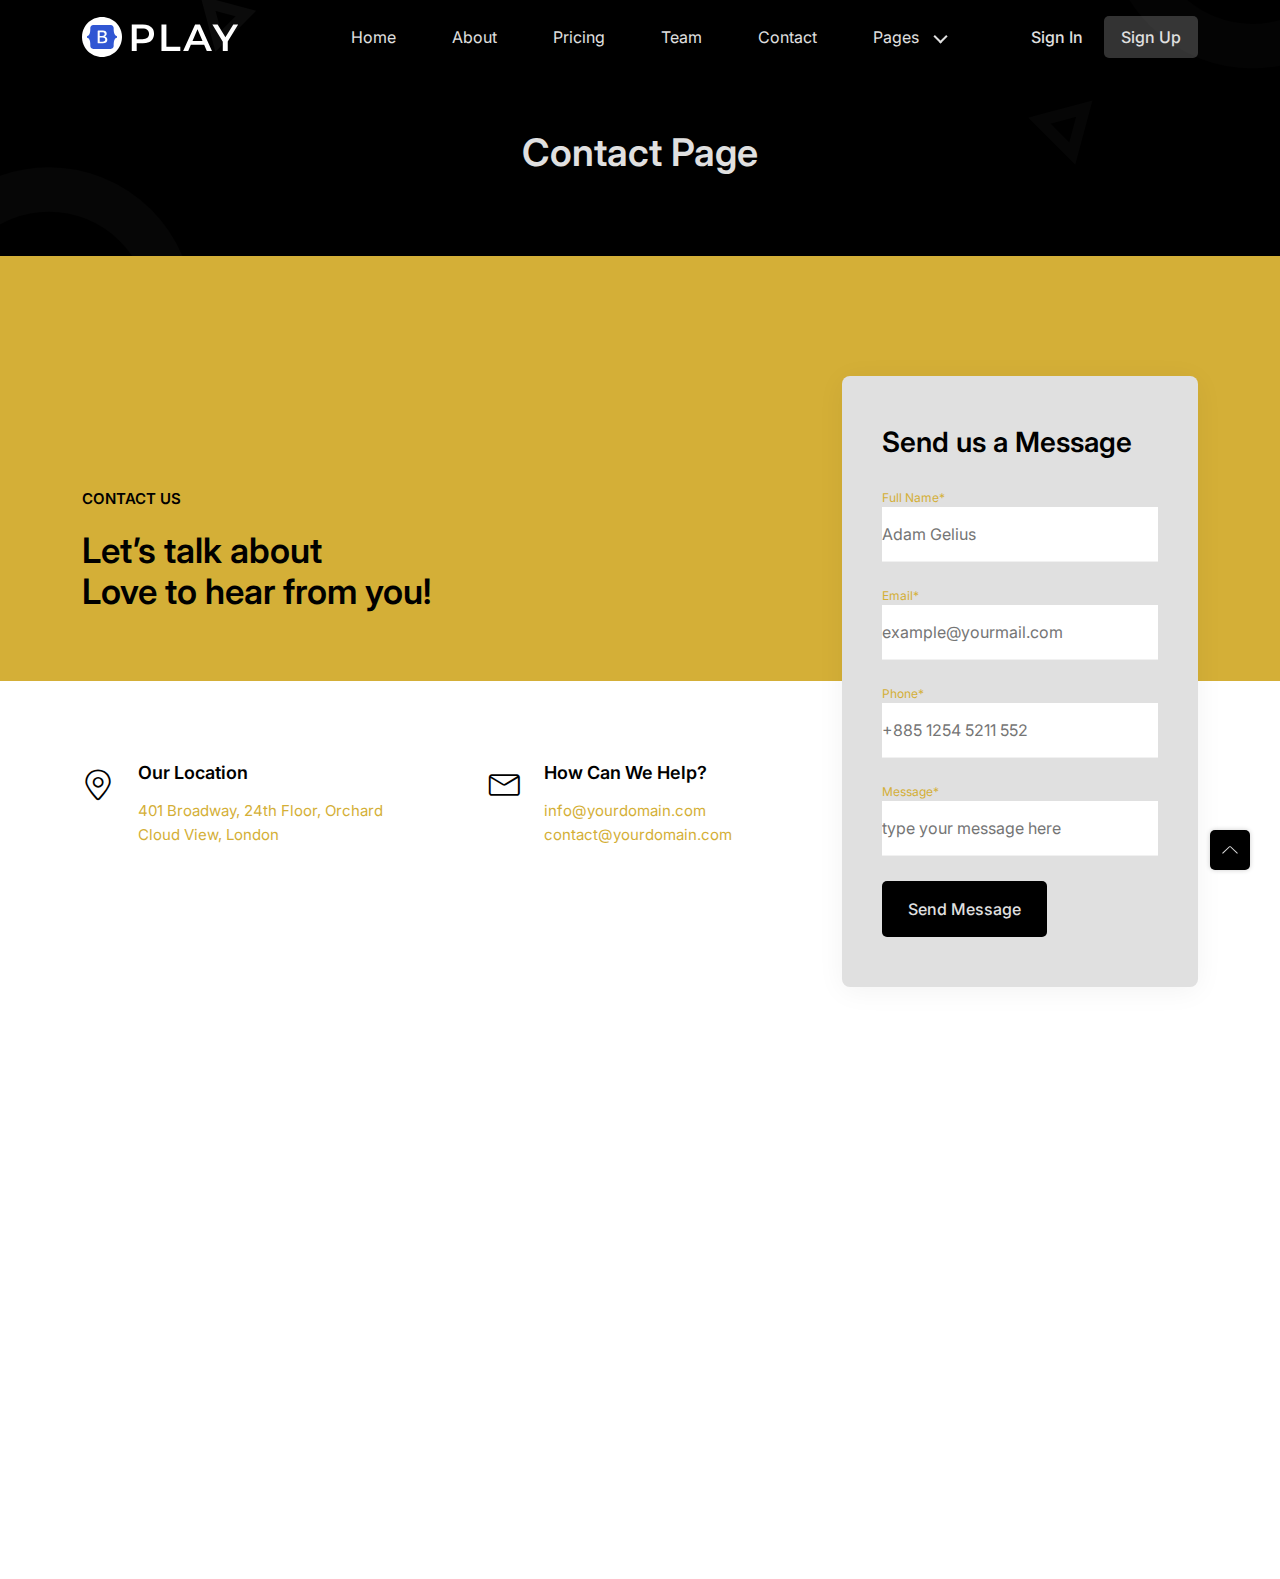
==== contact.html @ b68e62ec "Add files via upload" ====
<!-- =========

	Template Name: Play
	Author: UIdeck
	Author URI: https://uideck.com/
	Support: https://uideck.com/support/
	Version: 1.1

========== -->

<!DOCTYPE html>
<html lang="en">
  <head>
    <meta charset="UTF-8" />
    <meta http-equiv="X-UA-Compatible" content="IE=edge" />
    <meta name="viewport" content="width=device-width, initial-scale=1.0" />
    <title>Play | Open source Project by UIdeck</title>

    <!--====== Favicon Icon ======-->
    <link
      rel="shortcut icon"
      href="assets/images/favicon.svg"
      type="image/svg"
    />

    <!-- ===== All CSS files ===== -->
    <link rel="stylesheet" href="assets/css/bootstrap.min.css" />
    <link rel="stylesheet" href="assets/css/animate.css" />
    <link rel="stylesheet" href="assets/css/lineicons.css" />
    <link rel="stylesheet" href="assets/css/ud-styles.css" />
  </head>
  <body>
    <!-- ====== Header Start ====== -->
    <header class="ud-header">
      <div class="container">
        <div class="row">
          <div class="col-lg-12">
            <nav class="navbar navbar-expand-lg">
              <a class="navbar-brand" href="index.html">
                <img src="assets/images/logo/logo.svg" alt="Logo" />
              </a>
              <button class="navbar-toggler">
                <span class="toggler-icon"> </span>
                <span class="toggler-icon"> </span>
                <span class="toggler-icon"> </span>
              </button>

              <div class="navbar-collapse">
                <ul id="nav" class="navbar-nav mx-auto">
                  <li class="nav-item">
                    <a class="ud-menu-scroll" href="#home">Home</a>
                  </li>

                  <li class="nav-item">
                    <a class="ud-menu-scroll" href="#about">About</a>
                  </li>
                  <li class="nav-item">
                    <a class="ud-menu-scroll" href="#pricing">Pricing</a>
                  </li>
                  <li class="nav-item">
                    <a class="ud-menu-scroll" href="#team">Team</a>
                  </li>
                  <li class="nav-item">
                    <a class="ud-menu-scroll" href="#contact">Contact</a>
                  </li>
                  <li class="nav-item nav-item-has-children">
                    <a href="javascript:void(0)"> Pages </a>
                    <ul class="ud-submenu">
                      <li class="ud-submenu-item">
                        <a href="about.html" class="ud-submenu-link">
                          About Page
                        </a>
                      </li>
                      <li class="ud-submenu-item">
                        <a href="pricing.html" class="ud-submenu-link">
                          Pricing Page
                        </a>
                      </li>
                      <li class="ud-submenu-item">
                        <a href="contact.html" class="ud-submenu-link">
                          Contact Page
                        </a>
                      </li>
                      <li class="ud-submenu-item">
                        <a href="blog.html" class="ud-submenu-link">
                          Blog Grid Page
                        </a>
                      </li>
                      <li class="ud-submenu-item">
                        <a href="blog-details.html" class="ud-submenu-link">
                          Blog Details Page
                        </a>
                      </li>
                      <li class="ud-submenu-item">
                        <a href="login.html" class="ud-submenu-link">
                          Sign In Page
                        </a>
                      </li>
                      <li class="ud-submenu-item">
                        <a href="404.html" class="ud-submenu-link">404 Page</a>
                      </li>
                    </ul>
                  </li>
                </ul>
              </div>

              <div class="navbar-btn d-none d-sm-inline-block">
                <a href="login.html" class="ud-main-btn ud-login-btn">
                  Sign In
                </a>
                <a class="ud-main-btn ud-white-btn" href="javascript:void(0)">
                  Sign Up
                </a>
              </div>
            </nav>
          </div>
        </div>
      </div>
    </header>
    <!-- ====== Header End ====== -->

    <!-- ====== Banner Start ====== -->
    <section class="ud-page-banner">
      <div class="container">
        <div class="row">
          <div class="col-lg-12">
            <div class="ud-banner-content">
              <h1>Contact Page</h1>
            </div>
          </div>
        </div>
      </div>
    </section>
    <!-- ====== Banner End ====== -->

    <!-- ====== Contact Start ====== -->
    <section id="contact" class="ud-contact">
      <div class="container">
        <div class="row align-items-center">
          <div class="col-xl-8 col-lg-7">
            <div class="ud-contact-content-wrapper">
              <div class="ud-contact-title">
                <span>CONTACT US</span>
                <h2>
                  Let’s talk about <br />
                  Love to hear from you!
                </h2>
              </div>
              <div class="ud-contact-info-wrapper">
                <div class="ud-single-info">
                  <div class="ud-info-icon">
                    <i class="lni lni-map-marker"></i>
                  </div>
                  <div class="ud-info-meta">
                    <h5>Our Location</h5>
                    <p>401 Broadway, 24th Floor, Orchard Cloud View, London</p>
                  </div>
                </div>
                <div class="ud-single-info">
                  <div class="ud-info-icon">
                    <i class="lni lni-envelope"></i>
                  </div>
                  <div class="ud-info-meta">
                    <h5>How Can We Help?</h5>
                    <p>info@yourdomain.com</p>
                    <p>contact@yourdomain.com</p>
                  </div>
                </div>
              </div>
            </div>
          </div>
          <div class="col-xl-4 col-lg-5">
            <div
              class="ud-contact-form-wrapper wow fadeInUp"
              data-wow-delay=".2s"
            >
              <h3 class="ud-contact-form-title">Send us a Message</h3>
              <form class="ud-contact-form">
                <div class="ud-form-group">
                  <label for="fullName">Full Name*</label>
                  <input
                    type="text"
                    name="fullName"
                    placeholder="Adam Gelius"
                  />
                </div>
                <div class="ud-form-group">
                  <label for="email">Email*</label>
                  <input
                    type="email"
                    name="email"
                    placeholder="example@yourmail.com"
                  />
                </div>
                <div class="ud-form-group">
                  <label for="phone">Phone*</label>
                  <input
                    type="text"
                    name="phone"
                    placeholder="+885 1254 5211 552"
                  />
                </div>
                <div class="ud-form-group">
                  <label for="message">Message*</label>
                  <textarea
                    name="message"
                    rows="1"
                    placeholder="type your message here"
                  ></textarea>
                </div>
                <div class="ud-form-group mb-0">
                  <button type="submit" class="ud-main-btn">
                    Send Message
                  </button>
                </div>
              </form>
            </div>
          </div>
        </div>
      </div>
    </section>
    <!-- ====== Contact End ====== -->

    <!-- ====== Footer Start ====== -->
    <footer class="ud-footer wow fadeInUp" data-wow-delay=".15s">
      <div class="shape shape-1">
        <img src="assets/images/footer/shape-1.svg" alt="shape" />
      </div>
      <div class="shape shape-2">
        <img src="assets/images/footer/shape-2.svg" alt="shape" />
      </div>
      <div class="shape shape-3">
        <img src="assets/images/footer/shape-3.svg" alt="shape" />
      </div>
      <div class="ud-footer-widgets">
        <div class="container">
          <div class="row">
            <div class="col-xl-3 col-lg-4 col-md-6">
              <div class="ud-widget">
                <a href="index.html" class="ud-footer-logo">
                  <img src="assets/images/logo/logo.svg" alt="logo" />
                </a>
                <p class="ud-widget-desc">
                  We create digital experiences for brands and companies by
                  using technology.
                </p>
                <ul class="ud-widget-socials">
                  <li>
                    <a href="https://twitter.com/MusharofChy">
                      <i class="lni lni-facebook-filled"></i>
                    </a>
                  </li>
                  <li>
                    <a href="https://twitter.com/MusharofChy">
                      <i class="lni lni-twitter-filled"></i>
                    </a>
                  </li>
                  <li>
                    <a href="https://twitter.com/MusharofChy">
                      <i class="lni lni-instagram-filled"></i>
                    </a>
                  </li>
                  <li>
                    <a href="https://twitter.com/MusharofChy">
                      <i class="lni lni-linkedin-original"></i>
                    </a>
                  </li>
                </ul>
              </div>
            </div>

            <div class="col-xl-2 col-lg-2 col-md-6 col-sm-6">
              <div class="ud-widget">
                <h5 class="ud-widget-title">About Us</h5>
                <ul class="ud-widget-links">
                  <li>
                    <a href="javascript:void(0)">Home</a>
                  </li>
                  <li>
                    <a href="javascript:void(0)">Features</a>
                  </li>
                  <li>
                    <a href="javascript:void(0)">About</a>
                  </li>
                  <li>
                    <a href="javascript:void(0)">Testimonial</a>
                  </li>
                </ul>
              </div>
            </div>
            <div class="col-xl-2 col-lg-3 col-md-6 col-sm-6">
              <div class="ud-widget">
                <h5 class="ud-widget-title">Features</h5>
                <ul class="ud-widget-links">
                  <li>
                    <a href="javascript:void(0)">How it works</a>
                  </li>
                  <li>
                    <a href="javascript:void(0)">Privacy policy</a>
                  </li>
                  <li>
                    <a href="javascript:void(0)">Terms of service</a>
                  </li>
                  <li>
                    <a href="javascript:void(0)">Refund policy</a>
                  </li>
                </ul>
              </div>
            </div>
            <div class="col-xl-2 col-lg-3 col-md-6 col-sm-6">
              <div class="ud-widget">
                <h5 class="ud-widget-title">Our Products</h5>
                <ul class="ud-widget-links">
                  <li>
                    <a
                      href="https://lineicons.com/"
                      rel="nofollow noopner"
                      target="_blank"
                      >Lineicons
                    </a>
                  </li>
                  <li>
                    <a
                      href="https://ecommercehtml.com/"
                      rel="nofollow noopner"
                      target="_blank"
                      >Ecommerce HTML</a
                    >
                  </li>
                  <li>
                    <a
                      href="https://ayroui.com/"
                      rel="nofollow noopner"
                      target="_blank"
                      >Ayro UI</a
                    >
                  </li>
                  <li>
                    <a
                      href="https://graygrids.com/"
                      rel="nofollow noopner"
                      target="_blank"
                      >Plain Admin</a
                    >
                  </li>
                </ul>
              </div>
            </div>
            <div class="col-xl-3 col-lg-6 col-md-8 col-sm-10">
              <div class="ud-widget">
                <h5 class="ud-widget-title">Partners</h5>
                <ul class="ud-widget-brands">
                  <li>
                    <a
                      href="https://ayroui.com/"
                      rel="nofollow noopner"
                      target="_blank"
                    >
                      <img
                        src="assets/images/footer/brands/ayroui.svg"
                        alt="ayroui"
                      />
                    </a>
                  </li>
                  <li>
                    <a
                      href="https://ecommercehtml.com/"
                      rel="nofollow noopner"
                      target="_blank"
                    >
                      <img
                        src="assets/images/footer/brands/ecommerce-html.svg"
                        alt="ecommerce-html"
                      />
                    </a>
                  </li>
                  <li>
                    <a
                      href="https://graygrids.com/"
                      rel="nofollow noopner"
                      target="_blank"
                    >
                      <img
                        src="assets/images/footer/brands/graygrids.svg"
                        alt="graygrids"
                      />
                    </a>
                  </li>
                  <li>
                    <a
                      href="https://lineicons.com/"
                      rel="nofollow noopner"
                      target="_blank"
                    >
                      <img
                        src="assets/images/footer/brands/lineicons.svg"
                        alt="lineicons"
                      />
                    </a>
                  </li>
                  <li>
                    <a
                      href="https://uideck.com/"
                      rel="nofollow noopner"
                      target="_blank"
                    >
                      <img
                        src="assets/images/footer/brands/uideck.svg"
                        alt="uideck"
                      />
                    </a>
                  </li>
                  <li>
                    <a
                      href="https://tailwindtemplates.co/"
                      rel="nofollow noopner"
                      target="_blank"
                    >
                      <img
                        src="assets/images/footer/brands/tailwindtemplates.svg"
                        alt="tailwindtemplates"
                      />
                    </a>
                  </li>
                </ul>
              </div>
            </div>
          </div>
        </div>
      </div>
      <div class="ud-footer-bottom">
        <div class="container">
          <div class="row">
            <div class="col-md-8">
              <ul class="ud-footer-bottom-left">
                <li>
                  <a href="javascript:void(0)">Privacy policy</a>
                </li>
                <li>
                  <a href="javascript:void(0)">Support policy</a>
                </li>
                <li>
                  <a href="javascript:void(0)">Terms of service</a>
                </li>
              </ul>
            </div>
            <div class="col-md-4">
              <p class="ud-footer-bottom-right">
                Designed and Developed by
                <a href="https://uideck.com" rel="nofollow">UIdeck</a>
              </p>
            </div>
          </div>
        </div>
      </div>
    </footer>
    <!-- ====== Footer End ====== -->

    <!-- ====== Back To Top Start ====== -->
    <a href="javascript:void(0)" class="back-to-top">
      <i class="lni lni-chevron-up"> </i>
    </a>
    <!-- ====== Back To Top End ====== -->

    <!-- ====== All Javascript Files ====== -->
    <script src="assets/js/bootstrap.bundle.min.js"></script>
    <script src="assets/js/wow.min.js"></script>
    <script src="assets/js/main.js"></script>
  </body>
</html>
---- assets/css/ud-styles.css ----
/* =======

	Template Name: Play Bootstrap
	Author: UIdeck
	Author URI: https://uideck.com/
	Support: https://github.com/uideck/
	Version: 1.0

======== */
/*===========================
  COMMON css 
===========================*/
@import url("https://fonts.googleapis.com/css2?family=Inter:wght@200;300;400;500;600;700;800;900&display=swap");
:root {
  --font: "Inter", sans-serif;
  --body-color:#d4af37;
  --heading-color: #000000;
  --primary-color:  #000000;
  --white: #e0e0e0;
}

body {
  font-family: var(--font);
  font-weight: normal;
  font-style: normal;
  color: var(--body-color);
  overflow-x: hidden;
}

* {
  margin: 0;
  padding: 0;
  -webkit-box-sizing: border-box;
  box-sizing: border-box;
}

img {
  max-width: 100%;
}

a,
button,
input,
textarea {
  -webkit-transition: all 0.3s ease-out 0s;
  transition: all 0.3s ease-out 0s;
}

a,
a:focus,
input:focus,
textarea:focus,
button:focus,
.navbar-toggler:focus {
  text-decoration: none;
  outline: none;
  -webkit-box-shadow: none;
          box-shadow: none;
}

a:focus,
a:hover {
  text-decoration: none;
}

i,
span,
a {
  display: inline-block;
}

audio,
canvas,
iframe,
img,
svg,
video {
  vertical-align: middle;
}

h1,
h2,
h3,
h4,
h5,
h6 {
  font-weight: 700;
  color: var(--heading-color);
  margin: 0px;
}

h1 {
  font-size: 48px;
}

h2 {
  font-size: 36px;
}

h3 {
  font-size: 28px;
}

h4 {
  font-size: 22px;
}

h5 {
  font-size: 18px;
}

h6 {
  font-size: 16px;
}

ul,
ol {
  margin: 0px;
  padding: 0px;
  list-style-type: none;
}

p {
  font-size: 16px;
  font-weight: 400;
  line-height: 26px;
  color: var(--body-color);
  margin: 0px;
}

.bg_cover {
  background-position: center center;
  background-size: cover;
  background-repeat: no-repeat;
  width: 100%;
  height: 100%;
}

/*===== All Button Style =====*/
.ud-main-btn {
  display: inline-block;
  text-align: center;
  white-space: nowrap;
  vertical-align: middle;
  font-weight: 500;
  font-size: 16px;
  border-radius: 5px;
  padding: 15px 25px;
  border: 1px solid transparent;
  color: var(--white);
  cursor: pointer;
  z-index: 5;
  -webkit-transition: all 0.4s ease-out 0s;
  transition: all 0.4s ease-out 0s;
  background: var(--primary-color);
}

.ud-main-btn:hover {
  color: var(--white);
  background: var(--heading-color);
}

@media (max-width: 767px) {
  .container {
    padding-left: 40px;
    padding-right: 40px;
  }
}

@media only screen and (min-width: 576px) and (max-width: 767px) {
  .container {
    padding-left: 20px;
    padding-right: 20px;
  }
}

.back-to-top {
  width: 40px;
  height: 40px;
  line-height: 40px;
  background: var(--primary-color);
  -webkit-box-shadow: 0px 0px 5px rgba(0, 0, 0, 0.2);
          box-shadow: 0px 0px 5px rgba(0, 0, 0, 0.2);
  text-align: center;
  -webkit-box-pack: center;
      -ms-flex-pack: center;
          justify-content: center;
  -webkit-box-align: center;
      -ms-flex-align: center;
          align-items: center;
  border-radius: 5px;
  position: fixed;
  right: 30px;
  bottom: 30px;
  z-index: 99;
  color: var(--white);
}

.back-to-top:hover {
  color: var(--white);
  background: var(--heading-color);
}

/* ===== Header CSS ===== */
.ud-header {
  position: absolute;
  top: 0;
  left: 0;
  width: 100%;
  z-index: 99;
  -webkit-transition: all 0.3s ease-out 0s;
  transition: all 0.3s ease-out 0s;
}

.sticky {
  position: fixed;
  z-index: 99;
  background-color: rgba(255, 255, 255, 0.8);
  -webkit-backdrop-filter: blur(5px);
          backdrop-filter: blur(5px);
  -webkit-box-shadow: inset 0 -1px 0 0 rgba(0, 0, 0, 0.1);
  box-shadow: inset 0 -1px 0 0 rgba(0, 0, 0, 0.1);
  -webkit-transition: all 0.3s ease-out 0s;
  transition: all 0.3s ease-out 0s;
}

.sticky .navbar {
  padding: 0;
}

.navbar {
  padding: 0px 0;
  border-radius: 5px;
  position: relative;
  -webkit-transition: all 0.3s ease-out 0s;
  transition: all 0.3s ease-out 0s;
}

.navbar-brand {
  padding: 0;
}

@media only screen and (min-width: 768px) and (max-width: 991px), (max-width: 767px) {
  .navbar-brand {
    padding: 5px 0px;
  }
}

.navbar-brand img {
  max-width: 160px;
}

.navbar-toggler {
  padding: 0;
}

.navbar-toggler .toggler-icon {
  width: 30px;
  height: 2px;
  background-color: var(--white);
  display: block;
  margin: 5px 0;
  position: relative;
  -webkit-transition: all 0.3s ease-out 0s;
  transition: all 0.3s ease-out 0s;
}

.navbar-toggler.active .toggler-icon:nth-of-type(1) {
  -webkit-transform: rotate(45deg);
  transform: rotate(45deg);
  top: 7px;
}

.navbar-toggler.active .toggler-icon:nth-of-type(2) {
  opacity: 0;
}

.navbar-toggler.active .toggler-icon:nth-of-type(3) {
  -webkit-transform: rotate(135deg);
  transform: rotate(135deg);
  top: -7px;
}

@media only screen and (min-width: 768px) and (max-width: 991px), (max-width: 767px) {
  .navbar-collapse {
    position: absolute;
    top: 100%;
    right: 0;
    max-width: 300px;
    width: 100%;
    background-color: var(--white);
    z-index: 9;
    -webkit-box-shadow: 0px 15px 20px 0px rgba(0, 0, 0, 0.1);
    box-shadow: 0px 15px 20px 0px rgba(0, 0, 0, 0.1);
    padding: 0px;
    display: none;
    border-radius: 5px;
  }
  .navbar-collapse.show {
    display: block;
  }
}

@media only screen and (min-width: 768px) and (max-width: 991px), (max-width: 767px) {
  .navbar-nav {
    padding: 20px 30px;
  }
}

.navbar-nav .nav-item {
  position: relative;
  padding: 0px 20px;
}

@media only screen and (min-width: 992px) and (max-width: 1199px) {
  .navbar-nav .nav-item {
    padding: 0px 12px;
  }
}

@media only screen and (min-width: 768px) and (max-width: 991px), (max-width: 767px) {
  .navbar-nav .nav-item {
    padding: 0px;
  }
}

.navbar-nav .nav-item > a {
  font-size: 16px;
  font-weight: 400;
  color: var(--white);
  -webkit-transition: all 0.3s ease-out 0s;
  transition: all 0.3s ease-out 0s;
  padding: 25px 8px;
  position: relative;
}

@media only screen and (min-width: 768px) and (max-width: 991px), (max-width: 767px) {
  .navbar-nav .nav-item > a {
    display: block;
    padding: 8px 0;
    color: var(--heading-color);
  }
}

.navbar-nav .nav-item > a:hover, .navbar-nav .nav-item > a.active {
  color: var(--white);
  opacity: 0.5;
}

@media only screen and (min-width: 768px) and (max-width: 991px), (max-width: 767px) {
  .navbar-nav .nav-item > a:hover, .navbar-nav .nav-item > a.active {
    color: var(--primary-color);
    opacity: 1;
  }
}

.navbar-nav .nav-item .ud-submenu {
  position: absolute;
  width: 250px;
  background: var(--white);
  top: 110%;
  padding: 20px 30px;
  -webkit-box-shadow: 0 15px 44px rgba(140, 140, 140, 0.18);
          box-shadow: 0 15px 44px rgba(140, 140, 140, 0.18);
  border-radius: 5px;
  opacity: 0;
  visibility: hidden;
  -webkit-transition: all 0.3s ease-out 0s;
  transition: all 0.3s ease-out 0s;
}

@media only screen and (min-width: 768px) and (max-width: 991px), (max-width: 767px) {
  .navbar-nav .nav-item .ud-submenu {
    position: static;
    -webkit-box-shadow: none;
            box-shadow: none;
    width: 100%;
    padding: 0px;
    opacity: 1;
    visibility: visible;
    display: none;
  }
}

.navbar-nav .nav-item .ud-submenu.show {
  display: block;
}

.navbar-nav .nav-item .ud-submenu .ud-submenu-link {
  padding: 7px 0;
  color: var(--heading-color);
  font-size: 14px;
}

.navbar-nav .nav-item .ud-submenu .ud-submenu-link:hover {
  color: var(--primary-color);
}

.navbar-nav .nav-item:hover > a {
  color: var(--white);
  opacity: 0.5;
}

@media only screen and (min-width: 768px) and (max-width: 991px), (max-width: 767px) {
  .navbar-nav .nav-item:hover > a {
    color: var(--primary-color);
    opacity: 1;
  }
}

.navbar-nav .nav-item:hover > .ud-submenu {
  opacity: 1;
  visibility: visible;
  top: 100%;
}

.navbar-nav .nav-item.nav-item-has-children > a {
  position: relative;
}

.navbar-nav .nav-item.nav-item-has-children > a::after {
  content: "";
  -webkit-box-sizing: border-box;
          box-sizing: border-box;
  position: absolute;
  width: 10px;
  height: 10px;
  border-bottom: 2px solid;
  border-right: 2px solid;
  -webkit-transform: rotate(45deg) translateY(-50%);
          transform: rotate(45deg) translateY(-50%);
  right: -15px;
  top: 50%;
  margin-top: -2px;
}

@media only screen and (min-width: 768px) and (max-width: 991px), (max-width: 767px) {
  .navbar-nav .nav-item.nav-item-has-children > a::after {
    right: 5px;
  }
}

@media only screen and (min-width: 768px) and (max-width: 991px), (max-width: 767px) {
  .navbar-btn {
    position: absolute;
    top: 50%;
    right: 50px;
    -webkit-transform: translateY(-50%);
    transform: translateY(-50%);
  }
}

.navbar-btn .ud-main-btn {
  padding: 8px 16px;
  background: transparent;
}

.navbar-btn .ud-login-btn:hover {
  opacity: 0.5;
}

.navbar-btn .ud-white-btn {
  background: rgba(255, 255, 255, 0.2);
}

.navbar-btn .ud-white-btn:hover {
  background: white;
  color: var(--heading-color);
}

.sticky .navbar-toggler .toggler-icon {
  background-color: var(--heading-color);
}

.sticky .navbar-nav .nav-item:hover > a {
  color: var(--primary-color);
  opacity: 1;
}

.sticky .navbar-nav .nav-item a {
  color: var(--heading-color);
}

.sticky .navbar-nav .nav-item a.active, .sticky .navbar-nav .nav-item a:hover {
  color: var(--primary-color);
  opacity: 1;
}

.sticky .navbar-btn .ud-main-btn.ud-login-btn {
  color: var(--heading-color);
}

.sticky .navbar-btn .ud-main-btn.ud-login-btn:hover {
  color: var(--primary-color);
  opacity: 1;
}

.sticky .navbar-btn .ud-white-btn {
  background: var(--primary-color);
  color: var(--white);
}

.sticky .navbar-btn .ud-white-btn:hover {
  background: var(--heading-color);
}

/* ===== Hero CSS ===== */
.ud-hero {
  background: var(--primary-color);
  padding-top: 180px;
}

@media only screen and (min-width: 768px) and (max-width: 991px) {
  .ud-hero {
    padding-top: 160px;
  }
}

@media (max-width: 767px) {
  .ud-hero {
    padding-top: 130px;
  }
}

.ud-hero-content {
  max-width: 780px;
  margin: auto;
  margin-bottom: 30px;
}

.ud-hero-content .ud-hero-title {
  color: var(--white);
  font-weight: 700;
  font-size: 45px;
  line-height: 60px;
  text-align: center;
  margin-bottom: 30px;
}

@media only screen and (min-width: 768px) and (max-width: 991px) {
  .ud-hero-content .ud-hero-title {
    font-size: 38px;
    line-height: 50px;
  }
}

@media (max-width: 767px) {
  .ud-hero-content .ud-hero-title {
    font-size: 26px;
    line-height: 38px;
  }
}

.ud-hero-content .ud-hero-desc {
  font-weight: normal;
  font-size: 20px;
  line-height: 35px;
  text-align: center;
  color: var(--white);
  opacity: 0.8;
  max-width: 600px;
  margin: auto;
  margin-bottom: 30px;
}

@media (max-width: 767px) {
  .ud-hero-content .ud-hero-desc {
    font-size: 16px;
    line-height: 30px;
  }
}

.ud-hero-buttons {
  display: -webkit-box;
  display: -ms-flexbox;
  display: flex;
  -webkit-box-align: center;
      -ms-flex-align: center;
          align-items: center;
  -webkit-box-pack: center;
      -ms-flex-pack: center;
          justify-content: center;
}

.ud-hero-buttons .ud-main-btn {
  margin: 8px;
}

@media (max-width: 767px) {
  .ud-hero-buttons .ud-main-btn {
    margin: 5px;
  }
}

@media (max-width: 767px) {
  .ud-hero-buttons .ud-main-btn {
    padding: 12px 16px;
  }
}

.ud-hero-buttons .ud-white-btn {
  background: var(--white);
  color: var(--heading-color);
}

.ud-hero-buttons .ud-white-btn:hover {
  -webkit-box-shadow: 0px 0px 25px rgba(0, 0, 0, 0.2);
          box-shadow: 0px 0px 25px rgba(0, 0, 0, 0.2);
  background: #fefefe;
  color: var(--primary-color);
}

.ud-hero-buttons .ud-link-btn:hover {
  color: var(--white);
  background: transparent;
  opacity: 0.5;
}

.ud-hero-brands-wrapper {
  text-align: center;
  margin-bottom: 40px;
}

.ud-hero-brands-wrapper img {
  -webkit-transition: all 0.3s;
  transition: all 0.3s;
  opacity: 0.5;
  max-width: 250px;
}

.ud-hero-brands-wrapper img:hover {
  opacity: 1;
}

.ud-hero-image {
  max-width: 845px;
  margin: auto;
  text-align: center;
  position: relative;
  z-index: 1;
}

.ud-hero-image img {
  max-width: 100%;
  text-align: center;
}

.ud-hero-image .shape {
  position: absolute;
  z-index: -1;
}

.ud-hero-image .shape.shape-1 {
  bottom: 0;
  left: -30px;
}

.ud-hero-image .shape.shape-2 {
  top: -20px;
  right: -20px;
}

/* ===== Features CSS ===== */
.ud-features {
  padding-top: 120px;
  padding-bottom: 90px;
}

@media (max-width: 767px) {
  .ud-features {
    padding-top: 80px;
    padding-bottom: 40px;
  }
}

.ud-section-title {
  max-width: 620px;
  margin-bottom: 70px;
}

.ud-section-title span {
  font-weight: 600;
  font-size: 18px;
  color: var(--primary-color);
  margin-bottom: 10px;
}

.ud-section-title h2 {
  font-weight: 700;
  font-size: 42px;
  line-height: 55px;
  text-transform: capitalize;
  /* color: var(--white); */
  margin-bottom: 20px;
}

.ud-section-title p {
  font-size: 20px;
  line-height: 30px;
}

@media (max-width: 767px) {
  .ud-section-title p {
    font-size: 16px;
    line-height: 26px;
  }
}

.ud-single-feature {
  margin-bottom: 40px;
}

.ud-single-feature:hover .ud-feature-icon::before {
  -webkit-transform: rotate(45deg);
  transform: rotate(45deg);
}

.ud-single-feature .ud-feature-icon {
  width: 70px;
  height: 70px;
  display: -webkit-box;
  display: -ms-flexbox;
  display: flex;
  -webkit-box-align: center;
      -ms-flex-align: center;
          align-items: center;
  -webkit-box-pack: center;
      -ms-flex-pack: center;
          justify-content: center;
  border-radius: 14px;
  background: var(--primary-color);
  font-size: 32px;
  color: var(--white);
  position: relative;
  z-index: 1;
  text-align: center;
  margin-bottom: 40px;
}

.ud-single-feature .ud-feature-icon::before {
  content: "";
  position: absolute;
  width: 100%;
  height: 100%;
  top: 0;
  left: 0;
  border-radius: 14px;
  background: var(--primary-color);
  opacity: 0.2;
  z-index: -1;
  -webkit-transform: rotate(23deg);
  transform: rotate(23deg);
  -webkit-transition: all 0.3s ease-out 0s;
  transition: all 0.3s ease-out 0s;
}

.ud-single-feature .ud-feature-title {
  font-weight: 700;
  font-size: 20px;
  line-height: 28px;
  margin-bottom: 12px;
}

@media only screen and (min-width: 992px) and (max-width: 1199px) {
  .ud-single-feature .ud-feature-title {
    font-size: 18px;
    line-height: 26px;
  }
}

.ud-single-feature .ud-feature-desc {
  font-size: 16px;
  line-height: 24px;
  margin-bottom: 40px;
}

.ud-single-feature .ud-feature-link {
  font-weight: 500;
  color: var(--body-color);
}

.ud-single-feature .ud-feature-link:hover {
  color: var(--primary-color);
}

/* ===== About CSS ===== */
.ud-about {
  background: #121212;
  padding: 120px 0;
}

@media (max-width: 767px) {
  .ud-about {
    padding: 80px 0;
  }
}

.ud-about-wrapper {
  background: var(--white);
  border: 1px solid rgba(0, 0, 0, 0.08);
  display: -webkit-box;
  display: -ms-flexbox;
  display: flex;
  -webkit-box-pack: justify;
      -ms-flex-pack: justify;
          justify-content: space-between;
}

@media only screen and (min-width: 768px) and (max-width: 991px), (max-width: 767px) {
  .ud-about-wrapper {
    display: block;
  }
}

.ud-about-content-wrapper {
  padding: 70px;
}

@media (max-width: 767px) {
  .ud-about-content-wrapper {
    padding: 50px 30px;
  }
}

@media only screen and (min-width: 576px) and (max-width: 767px) {
  .ud-about-content-wrapper {
    padding: 50px;
  }
}

.ud-about-content {
  max-width: 500px;
}

.ud-about-content .tag {
  font-weight: 500;
  font-size: 14px;
  color: var(--white);
  background: var(--primary-color);
  padding: 5px 20px;
  display: inline-block;
  margin-bottom: 20px;
}

.ud-about-content h2 {
  font-weight: bold;
  font-size: 36px;
  line-height: 45px;
  margin-bottom: 30px;
}

@media (max-width: 767px) {
  .ud-about-content h2 {
    font-size: 26px;
    line-height: 38px;
  }
}

.ud-about-content p {
  font-size: 16px;
  line-height: 28px;
  margin-bottom: 40px;
}

.ud-about-content .ud-main-btn:hover {
  background: #121212;
  -webkit-box-shadow: 0px 0px 10px rgba(0, 0, 0, 0.3);
          box-shadow: 0px 0px 10px rgba(0, 0, 0, 0.3);
}

@media only screen and (min-width: 768px) and (max-width: 991px), (max-width: 767px) {
  .ud-about-image {
    text-align: center;
  }
}

/* ===== Pricing CSS ===== */
.ud-pricing {
  padding-top: 120px;
  padding-bottom: 90px;
}

@media (max-width: 767px) {
  .ud-pricing {
    padding-top: 80px;
    padding-bottom: 40px;
  }
}

.ud-single-pricing {
  margin-bottom: 40px;
  background: var(--white);
  border: 2px solid var(--white);
  border-radius: 8px;
  text-align: center;
  padding: 45px 30px;
  position: relative;
}

.ud-single-pricing.active {
  background: -webkit-gradient(linear, left top, left bottom, from(#b8860b), to(#d4af37));
  background: linear-gradient(180deg, #b8860b 0%, #d4af37 100%);
  border: none;
  padding: 55px 30px;
}


.ud-single-pricing.active .ud-pricing-header h3,
.ud-single-pricing.active .ud-pricing-header h4 {
  color: var(--white);
}

.ud-single-pricing.active .ud-pricing-body li {
  color: var(--white);
}

.ud-single-pricing.first-item::after, .ud-single-pricing.last-item::after {
  content: "";
  position: absolute;
  width: 55px;
  height: 55px;
  z-index: 1;
}

.ud-single-pricing.first-item::after {
  background: var(--primary-color);
  left: -2px;
  bottom: -2px;
  border-radius: 0px 55px 0px 8px;
}

.ud-single-pricing.last-item::after {
  background: #13c296;
  top: -2px;
  right: -2px;
  border-radius: 0px 8px 0px 55px;
}

.ud-single-pricing .ud-popular-tag {
  display: inline-block;
  padding: 10px 25px;
  background: var(--white);
  border-radius: 30px;
  color: var(--primary-color);
  margin-bottom: 20px;
  font-weight: 600;
}

.ud-single-pricing .ud-pricing-header h3 {
  font-weight: 500;
  font-size: 15px;
  margin-bottom: 8px;
}

.ud-single-pricing .ud-pricing-header h4 {
  font-weight: 600;
  font-size: 26px;
  color: var(--primary-color);
  margin-bottom: 40px;
}

.ud-single-pricing .ud-pricing-body {
  margin-bottom: 40px;
}

.ud-single-pricing .ud-pricing-body li {
  font-weight: 500;
  font-size: 15px;
  margin-bottom: 18px;
}

.ud-single-pricing .ud-main-btn {
  border-radius: 30px;
  padding: 15px 40px;
}

.ud-single-pricing .ud-border-btn {
  border: 1px solid #d4deff;
  color: var(--primary-color);
  background: var(--white);
}

.ud-single-pricing .ud-border-btn:hover {
  color: var(--white);
  border-color: var(--primary-color);
  background: var(--primary-color);
}

.ud-single-pricing .ud-white-btn {
  background: var(--white);
  color: var(--heading-color);
}

.ud-single-pricing .ud-white-btn:hover {
  color: var(--white);
  background: var(--heading-color);
}

/* ===== FAQ CSS ===== */
.ud-faq {
  padding-top: 120px;
  padding-bottom: 90px;
  background: #121212;
  position: relative;
  z-index: 1;
}


@media (max-width: 767px) {
  .ud-faq {
    padding-top: 80px;
    padding-bottom: 50px;
  }
}

.ud-faq .shape {
  position: absolute;
  z-index: -1;
  left: 0;
  bottom: 0;
}

.ud-single-faq {
  background: var(--white);
  border: 1px solid #f3f4fe;
  -webkit-box-shadow: 0px 20px 95px rgba(201, 203, 204, 0.3);
          box-shadow: 0px 20px 95px rgba(201, 203, 204, 0.3);
  border-radius: 10px;
  margin-bottom: 30px;
}

.ud-single-faq .ud-faq-btn {
  text-align: left;
  display: -webkit-box;
  display: -ms-flexbox;
  display: flex;
  width: 100%;
  -webkit-box-align: center;
      -ms-flex-align: center;
          align-items: center;
  border: none;
  background: transparent;
  font-weight: 600;
  font-size: 18px;
  color: var(--heading-color);
  opacity: 0.88;
  padding: 30px;
}

@media only screen and (min-width: 992px) and (max-width: 1199px), (max-width: 767px) {
  .ud-single-faq .ud-faq-btn {
    padding: 15px;
  }
}

.ud-single-faq .ud-faq-btn.collapsed span.icon i {
  -webkit-transform: rotate(0deg);
  transform: rotate(0deg);
}

.ud-single-faq .ud-faq-btn span.icon {
  display: -webkit-box;
  display: -ms-flexbox;
  display: flex;
  -webkit-box-align: center;
      -ms-flex-align: center;
          align-items: center;
  -webkit-box-pack: center;
      -ms-flex-pack: center;
          justify-content: center;
  width: 42px;
  height: 42px;
  background: rgba(48, 86, 211, 0.06);
  border-radius: 10px;
  color: var(--primary-color);
  margin-right: 24px;
}

.ud-single-faq .ud-faq-btn span.icon i {
  -webkit-transform: rotate(180deg);
  transform: rotate(180deg);
  -webkit-transition: all 0.3s;
  transition: all 0.3s;
  font-size: 14px;
  font-weight: 700;
}

.ud-single-faq .ud-faq-body {
  padding: 0px 30px 40px 95px;
}
#ud-section-title{
  h2{
    color: var(--white) !important;
  };
  p{
    color: var(--white) !important;
  }
}

@media only screen and (min-width: 992px) and (max-width: 1199px), (max-width: 767px) {
  .ud-single-faq .ud-faq-body {
    padding: 0px 16px 20px 82px;
  }
}
#ud-section-title{
  h2{
    color: var(--white) !important;
  };
  p{
    color: var(--white) !important;
  }
}
/* ===== Testimonials CSS ===== */
.ud-testimonials {
  padding-top: 120px;
}

@media (max-width: 767px) {
  .ud-testimonials {
    padding-top: 80px;
  }
}

.ud-single-testimonial {
  padding: 30px;
  -webkit-box-shadow: 0px 60px 120px -20px #ebeffd;
          box-shadow: 0px 60px 120px -20px #ebeffd;
  background: var(--white);
  margin-bottom: 50px;
}

.ud-single-testimonial .ud-testimonial-ratings {
  margin-bottom: 10px;
}

.ud-single-testimonial .ud-testimonial-ratings i {
  color: #fbb040;
}

.ud-single-testimonial .ud-testimonial-content {
  margin-bottom: 25px;
}

.ud-single-testimonial .ud-testimonial-content p {
  font-size: 16px;
  line-height: 30px;
  color: #637381;
}

.ud-single-testimonial .ud-testimonial-info {
  display: -webkit-box;
  display: -ms-flexbox;
  display: flex;
  -webkit-box-align: center;
      -ms-flex-align: center;
          align-items: center;
}

.ud-single-testimonial .ud-testimonial-info .ud-testimonial-image {
  width: 50px;
  height: 50px;
  border-radius: 50%;
  overflow: hidden;
  margin-right: 20px;
}

.ud-single-testimonial .ud-testimonial-info .ud-testimonial-meta h4 {
  font-weight: 600;
  font-size: 14px;
}

.ud-single-testimonial .ud-testimonial-info .ud-testimonial-meta p {
  font-size: 12px;
  color: #969696;
}

.ud-brands .ud-title {
  margin-bottom: 30px;
}

.ud-brands .ud-title h6 {
  font-weight: normal;
  font-size: 12px;
  color: var(--body-color);
  display: inline-block;
  position: relative;
}

.ud-brands .ud-title h6::after {
  content: "";
  position: absolute;
  width: 30px;
  height: 1px;
  background: #afb2b5;
  right: -40px;
  top: 50%;
}

.ud-brands .ud-brands-logo {
  display: -webkit-box;
  display: -ms-flexbox;
  display: flex;
  -webkit-box-align: center;
      -ms-flex-align: center;
          align-items: center;
  -ms-flex-wrap: wrap;
      flex-wrap: wrap;
  margin-right: -40px;
}

.ud-brands .ud-brands-logo .ud-single-logo {
  margin-right: 40px;
  margin-bottom: 20px;
  max-width: 140px;
}

.ud-brands .ud-brands-logo .ud-single-logo:hover img {
  -webkit-filter: none;
          filter: none;
}

.ud-brands .ud-brands-logo .ud-single-logo img {
  -webkit-filter: grayscale(1);
          filter: grayscale(1);
  -webkit-transition: all 0.3s ease-out 0s;
  transition: all 0.3s ease-out 0s;
}

/* ===== Team CSS ===== */
.ud-team {
  padding-top: 120px;
  padding-bottom: 80px;
}

@media (max-width: 767px) {
  .ud-team {
    padding-top: 80px;
    padding-bottom: 40px;
  }
}

.ud-single-team {
  margin-bottom: 40px;
}

.ud-single-team .ud-team-image-wrapper {
  width: 170px;
  height: 170px;
  position: relative;
  margin: 0px auto 25px;
}

.ud-single-team .ud-team-image {
  border-radius: 50%;
}

.ud-single-team .ud-team-image img {
  width: 100%;
  border-radius: 50%;
}

.ud-single-team .shape {
  position: absolute;
  z-index: -1;
}

.ud-single-team .shape.shape-1 {
  top: 0;
  left: 0;
}

.ud-single-team .shape.shape-2 {
  bottom: 0;
  right: 0;
}

.ud-single-team .ud-team-info {
  text-align: center;
  margin-bottom: 20px;
}

.ud-single-team .ud-team-info h5 {
  font-weight: 500;
  font-size: 18px;
  text-transform: capitalize;
  margin-bottom: 10px;
}

.ud-single-team .ud-team-info h6 {
  font-weight: 500;
  font-size: 12px;
  color: var(--body-color);
}

.ud-single-team .ud-team-socials {
  display: -webkit-box;
  display: -ms-flexbox;
  display: flex;
  -webkit-box-align: center;
      -ms-flex-align: center;
          align-items: center;
  -webkit-box-pack: center;
      -ms-flex-pack: center;
          justify-content: center;
}

.ud-single-team .ud-team-socials a {
  width: 32px;
  height: 32px;
  display: -webkit-box;
  display: -ms-flexbox;
  display: flex;
  -webkit-box-align: center;
      -ms-flex-align: center;
          align-items: center;
  -webkit-box-pack: center;
      -ms-flex-pack: center;
          justify-content: center;
  margin: 0px 10px;
  color: #cdced6;
}

.ud-single-team .ud-team-socials a:hover {
  color: var(--primary-color);
}

/* ===== Contact CSS ===== */
.ud-contact {
  padding: 120px 0px;
  position: relative;
}

@media (max-width: 767px) {
  .ud-contact {
    padding: 80px 0;
  }
}

.ud-contact::after {
  content: "";
  position: absolute;
  z-index: -1;
  width: 100%;
  top: 0;
  left: 0;
  height: 50%;
  background: #d4af37;
}

@media only screen and (min-width: 992px) and (max-width: 1199px) {
  .ud-contact::after {
    height: 45%;
  }
}

.ud-contact-title {
  margin-bottom: 150px;
}

@media only screen and (min-width: 768px) and (max-width: 991px), (max-width: 767px) {
  .ud-contact-title {
    margin-bottom: 50px;
  }
}

.ud-contact-title span {
  color: var(--heading-color);
  font-weight: 600;
  font-size: 15px;
  margin-bottom: 20px;
}

.ud-contact-title h2 {
  font-weight: 600;
  font-size: 35px;
  line-height: 41px;
}

.ud-contact-info-wrapper {
  display: -webkit-box;
  display: -ms-flexbox;
  display: flex;
  -webkit-box-pack: justify;
      -ms-flex-pack: justify;
          justify-content: space-between;
  -ms-flex-wrap: wrap;
      flex-wrap: wrap;
}

@media only screen and (min-width: 768px) and (max-width: 991px), (max-width: 767px) {
  .ud-contact-info-wrapper {
    margin-bottom: 50px;
  }
}

.ud-contact-info-wrapper .ud-single-info {
  display: -webkit-box;
  display: -ms-flexbox;
  display: flex;
  max-width: 100%;
  width: 330px;
  margin-bottom: 30px;
}

.ud-contact-info-wrapper .ud-info-icon {
  font-size: 32px;
  color: var(--primary-color);
  margin-right: 24px;
}

.ud-contact-info-wrapper .ud-info-meta h5 {
  font-weight: 600;
  font-size: 18px;
  margin-bottom: 15px;
}

.ud-contact-info-wrapper .ud-info-meta p {
  font-size: 15px;
  line-height: 24px;
}

.ud-contact-form-wrapper {
  -webkit-box-shadow: 0px 4px 28px rgba(0, 0, 0, 0.05);
          box-shadow: 0px 4px 28px rgba(0, 0, 0, 0.05);
  border-radius: 8px;
  background: var(--white);
  padding: 60px;
}

@media (max-width: 767px) {
  .ud-contact-form-wrapper {
    padding: 40px 30px;
  }
}

@media only screen and (min-width: 1200px) and (max-width: 1399px), only screen and (min-width: 992px) and (max-width: 1199px), only screen and (min-width: 576px) and (max-width: 767px) {
  .ud-contact-form-wrapper {
    padding: 50px 40px;
  }
}

.ud-contact-form-wrapper .ud-contact-form-title {
  font-style: normal;
  font-weight: 600;
  font-size: 28px;
  margin-bottom: 30px;
}

@media (max-width: 767px) {
  .ud-contact-form-wrapper .ud-contact-form-title {
    font-size: 24px;
  }
}

.ud-contact-form-wrapper .ud-form-group {
  margin-bottom: 25px;
}

.ud-contact-form-wrapper .ud-form-group label {
  display: block;
  font-weight: normal;
  font-size: 12px;
}

.ud-contact-form-wrapper .ud-form-group input,
.ud-contact-form-wrapper .ud-form-group textarea {
  display: block;
  width: 100%;
  padding: 15px 0;
  border: none;
  outline: none;
  border-bottom: 1px solid #f1f1f1;
  resize: none;
}

.ud-contact-form-wrapper .ud-form-group input:focus,
.ud-contact-form-wrapper .ud-form-group textarea:focus {
  border-color: var(--primary-color);
}

/* ===== Footer CSS ===== */
.ud-footer {
  background: var(--heading-color);
  padding-top: 100px;
  position: relative;
  z-index: 1;
  overflow: hidden;
}

.ud-footer .shape {
  position: absolute;
  z-index: -1;
}

.ud-footer .shape.shape-1 {
  top: 0;
  left: 0;
}

.ud-footer .shape.shape-2 {
  top: 0;
  right: 0;
}

.ud-footer .shape.shape-3 {
  bottom: 0;
  right: 0;
}

.ud-widget {
  margin-bottom: 50px;
}

.ud-widget .ud-footer-logo {
  max-width: 160px;
  display: block;
  margin-bottom: 10px;
}

.ud-widget .ud-footer-logo img {
  width: 100%;
}

.ud-widget .ud-widget-desc {
  font-size: 15px;
  line-height: 24px;
  color: #f3f4fe;
  margin-bottom: 30px;
  max-width: 260px;
}

.ud-widget .ud-widget-socials {
  display: -webkit-box;
  display: -ms-flexbox;
  display: flex;
  -webkit-box-align: center;
      -ms-flex-align: center;
          align-items: center;
}

.ud-widget .ud-widget-socials a {
  font-size: 16px;
  color: #dddddd;
  margin-right: 20px;
}

.ud-widget .ud-widget-socials a:hover {
  color: var(--primary-color);
}

.ud-widget .ud-widget-title {
  font-weight: 600;
  font-size: 18px;
  margin-bottom: 35px;
  color: var(--white);
}

.ud-widget .ud-widget-links a {
  display: inline-block;
  margin-bottom: 12px;
  font-size: 15px;
  line-height: 30px;
  color: #f3f4fe;
}

.ud-widget .ud-widget-links a:hover {
  color: var(--primary-color);
  padding-left: 10px;
}

.ud-widget .ud-widget-brands {
  display: -webkit-box;
  display: -ms-flexbox;
  display: flex;
  -ms-flex-wrap: wrap;
      flex-wrap: wrap;
  -webkit-box-pack: justify;
      -ms-flex-pack: justify;
          justify-content: space-between;
}

.ud-widget .ud-widget-brands a {
  display: block;
  max-width: 120px;
  margin-bottom: 20px;
  margin-right: 20px;
}

@media only screen and (min-width: 1200px) and (max-width: 1399px) {
  .ud-widget .ud-widget-brands a {
    max-width: 100px;
  }
}

.ud-footer-bottom {
  padding: 35px 0;
  border-top: 1px solid rgba(136, 144, 164, 0.43);
}

.ud-footer-bottom .ud-footer-bottom-left {
  display: -webkit-box;
  display: -ms-flexbox;
  display: flex;
  -webkit-box-align: center;
      -ms-flex-align: center;
          align-items: center;
}

@media (max-width: 767px) {
  .ud-footer-bottom .ud-footer-bottom-left {
    -webkit-box-pack: center;
        -ms-flex-pack: center;
            justify-content: center;
  }
}

.ud-footer-bottom .ud-footer-bottom-left a {
  font-weight: normal;
  font-size: 15px;
  color: #f3f4fe;
  margin-right: 30px;
  display: inline-block;
}

@media (max-width: 767px) {
  .ud-footer-bottom .ud-footer-bottom-left a {
    margin: 0px 8px 8px;
  }
}

.ud-footer-bottom .ud-footer-bottom-left a:hover {
  color: var(--primary-color);
}

.ud-footer-bottom .ud-footer-bottom-right {
  text-align: right;
  font-weight: normal;
  font-size: 15px;
  color: #f3f4fe;
}

.ud-footer-bottom .ud-footer-bottom-right a {
  color: var(--primary-color);
}

.ud-footer-bottom .ud-footer-bottom-right a:hover {
  text-decoration: underline;
}

@media (max-width: 767px) {
  .ud-footer-bottom .ud-footer-bottom-right {
    text-align: center;
    margin-top: 10px;
  }
}

/* ====== Banner CSS ======= */
.ud-page-banner {
  padding-top: 130px;
  padding-bottom: 80px;
  background: var(--primary-color);
  background-image: url("../images/banner/banner-bg.svg");
  background-position: center;
  background-repeat: no-repeat;
  background-size: cover;
}

.ud-banner-content {
  text-align: center;
  max-width: 600px;
  margin: auto;
}

.ud-banner-content h1 {
  color: var(--white);
  font-size: 38px;
  font-weight: 600;
}

/* ====== Login CSS ====== */
.ud-login {
  padding-top: 80px;
  padding-bottom: 80px;
}

.ud-login-wrapper {
  max-width: 500px;
  margin: auto;
  background: var(--white);
  text-align: center;
  padding: 60px;
  -webkit-box-shadow: 0px 10px 35px rgba(0, 0, 0, 0.05);
          box-shadow: 0px 10px 35px rgba(0, 0, 0, 0.05);
}

.ud-login-wrapper .ud-login-logo {
  margin-bottom: 30px;
}

.ud-login-form .ud-form-group {
  margin-bottom: 25px;
}

.ud-login-form .ud-form-group input {
  width: 100%;
  border: 2px solid #dddddd;
  border-radius: 4px;
  padding: 12px 24px;
  background: #fcfdfe;
  color: var(--body-color);
}

.ud-login-form .ud-form-group input:focus {
  border-color: var(--primary-color);
}

.ud-socials-connect {
  padding-top: 10px;
  padding-bottom: 30px;
}

.ud-socials-connect p {
  font-size: 16px;
  color: var(--body-color);
  margin-bottom: 10px;
}

.ud-socials-connect ul {
  display: -webkit-box;
  display: -ms-flexbox;
  display: flex;
  -webkit-box-align: center;
      -ms-flex-align: center;
          align-items: center;
  margin-left: -10px;
  margin-right: -10px;
}

.ud-socials-connect ul li {
  width: 100%;
}

.ud-socials-connect ul li a {
  height: 45px;
  background: var(--primary-color);
  display: -webkit-box;
  display: -ms-flexbox;
  display: flex;
  -webkit-box-align: center;
      -ms-flex-align: center;
          align-items: center;
  -webkit-box-pack: center;
      -ms-flex-pack: center;
          justify-content: center;
  margin: 10px;
  border-radius: 6px;
  color: var(--white);
  font-size: 20px;
}

.ud-socials-connect ul li a.facebook {
  background: #4064ac;
}

.ud-socials-connect ul li a.facebook:hover {
  background: #315294;
}

.ud-socials-connect ul li a.twitter {
  background: #1c9cea;
}

.ud-socials-connect ul li a.twitter:hover {
  background: #0f8bd8;
}

.ud-socials-connect ul li a.google {
  background: #d64937;
}

.ud-socials-connect ul li a.google:hover {
  background: #c53b29;
}

.forget-pass {
  font-size: 16px;
  color: var(--body-color);
  margin-bottom: 8px;
}

.signup-option {
  color: var(--body-color);
  font-size: 16px;
}

.signup-option a {
  color: var(--primary-color);
}

/* ====== Blog CSS ====== */
.ud-blog-grids {
  padding-top: 120px;
  padding-bottom: 80px;
}

.ud-blog-grids.ud-related-articles {
  padding-top: 100px;
}

@media (max-width: 767px) {
  .ud-blog-grids {
    padding-top: 80px;
    padding-bottom: 40px;
  }
}

.ud-single-blog {
  margin-bottom: 40px;
}

.ud-single-blog:hover .ud-blog-image img {
  -webkit-transform: scale(1.1) rotate(3deg);
  transform: scale(1.1) rotate(3deg);
}

.ud-single-blog .ud-blog-image {
  border-radius: 4px;
  overflow: hidden;
  margin-bottom: 30px;
}

.ud-single-blog .ud-blog-image a {
  display: block;
}

.ud-single-blog .ud-blog-image img {
  width: 100%;
  -webkit-transition: all 0.3s ease-out 0s;
  transition: all 0.3s ease-out 0s;
}

.ud-single-blog .ud-blog-date {
  display: -webkit-inline-box;
  display: -ms-inline-flexbox;
  display: inline-flex;
  font-size: 12px;
  font-weight: 600;
  padding: 8px 16px;
  background: var(--primary-color);
  color: var(--white);
  border-radius: 5px;
  margin-bottom: 20px;
}

.ud-single-blog .ud-blog-title {
  font-weight: 600;
  font-size: 24px;
  line-height: 32px;
  margin-bottom: 15px;
}

@media only screen and (min-width: 992px) and (max-width: 1199px) {
  .ud-single-blog .ud-blog-title {
    font-size: 20px;
    line-height: 28px;
  }
}

.ud-single-blog .ud-blog-title a {
  color: inherit;
}

.ud-single-blog .ud-blog-title a:hover {
  color: var(--primary-color);
}

.ud-single-blog .ud-blog-desc {
  font-size: 16px;
  line-height: 28px;
}

.ud-related-articles-title {
  font-weight: 800;
  font-size: 28px;
  padding-bottom: 25px;
  position: relative;
  margin-bottom: 50px;
}

.ud-related-articles-title::after {
  content: "";
  position: absolute;
  width: 80px;
  height: 2px;
  background: var(--primary-color);
  left: 0;
  bottom: 0;
}

/* ====== Blog Details CSS ====== */
.ud-blog-details {
  padding-top: 120px;
}

@media (max-width: 767px) {
  .ud-blog-details {
    padding-top: 80px;
  }
}

.ud-blog-details-image {
  position: relative;
  border-radius: 5px;
  overflow: hidden;
  height: 500px;
}

@media (max-width: 767px) {
  .ud-blog-details-image {
    height: 300px;
  }
}

.ud-blog-details-image > img {
  position: absolute;
  left: 0;
  top: 0;
  width: 100%;
  height: 100%;
  -o-object-fit: cover;
     object-fit: cover;
  -o-object-position: center center;
     object-position: center center;
}

.ud-blog-overlay {
  position: absolute;
  top: 0;
  left: 0;
  width: 100%;
  height: 100%;
  display: -webkit-box;
  display: -ms-flexbox;
  display: flex;
  -webkit-box-align: end;
      -ms-flex-align: end;
          align-items: flex-end;
  background: -webkit-gradient(linear, left top, left bottom, color-stop(46.88%, rgba(48, 86, 211, 0)), color-stop(93.23%, rgba(13, 21, 49, 0.72)));
  background: linear-gradient(180deg, rgba(48, 86, 211, 0) 46.88%, rgba(13, 21, 49, 0.72) 93.23%);
  border-radius: 5px;
  padding: 30px;
}

.ud-blog-overlay-content {
  display: -webkit-box;
  display: -ms-flexbox;
  display: flex;
  -webkit-box-align: center;
      -ms-flex-align: center;
          align-items: center;
}

@media (max-width: 767px) {
  .ud-blog-overlay-content {
    -webkit-box-orient: vertical;
    -webkit-box-direction: normal;
        -ms-flex-direction: column;
            flex-direction: column;
    -webkit-box-align: start;
        -ms-flex-align: start;
            align-items: flex-start;
  }
}

.ud-blog-overlay-content .ud-blog-author {
  display: -webkit-box;
  display: -ms-flexbox;
  display: flex;
  -webkit-box-align: center;
      -ms-flex-align: center;
          align-items: center;
  margin-right: 40px;
}

@media (max-width: 767px) {
  .ud-blog-overlay-content .ud-blog-author {
    margin-right: 0px;
    margin-bottom: 20px;
  }
}

.ud-blog-overlay-content .ud-blog-author img {
  width: 40px;
  height: 40px;
  border-radius: 50%;
  overflow: hidden;
  margin-right: 15px;
}

.ud-blog-overlay-content .ud-blog-author span {
  font-weight: 500;
  font-size: 14px;
  line-height: 28px;
  color: #ffffff;
}

.ud-blog-overlay-content .ud-blog-author a {
  color: inherit;
}

.ud-blog-overlay-content .ud-blog-author a:hover {
  color: var(--primary-color);
}

.ud-blog-overlay-content .ud-blog-meta {
  display: -webkit-box;
  display: -ms-flexbox;
  display: flex;
  -webkit-box-align: center;
      -ms-flex-align: center;
          align-items: center;
}

.ud-blog-overlay-content .ud-blog-meta p {
  display: -webkit-box;
  display: -ms-flexbox;
  display: flex;
  -webkit-box-align: center;
      -ms-flex-align: center;
          align-items: center;
  font-weight: 500;
  font-size: 14px;
  line-height: 28px;
  color: #ffffff;
  margin-right: 30px;
}

.ud-blog-overlay-content .ud-blog-meta p:last-child {
  margin-right: 0px;
}

.ud-blog-overlay-content .ud-blog-meta p i {
  font-size: 16px;
  margin-right: 10px;
}

.ud-blog-details-content {
  padding-top: 60px;
}

@media only screen and (min-width: 1400px) and (max-width: 1920px), only screen and (min-width: 1200px) and (max-width: 1399px) {
  .ud-blog-details-content {
    padding-right: 50px;
  }
}

.ud-blog-details-title {
  font-weight: 700;
  font-size: 35px;
  line-height: 50px;
  margin-bottom: 35px;
}

@media (max-width: 767px) {
  .ud-blog-details-title {
    font-size: 26px;
    line-height: 35px;
  }
}

@media only screen and (min-width: 576px) and (max-width: 767px) {
  .ud-blog-details-title {
    font-size: 30px;
    line-height: 40px;
  }
}

.ud-blog-details-para {
  font-size: 16px;
  line-height: 28px;
  margin-bottom: 30px;
}

.ud-blog-details-subtitle {
  font-weight: 700;
  font-size: 26px;
  margin-bottom: 30px;
}

@media (max-width: 767px) {
  .ud-blog-details-subtitle {
    font-size: 22px;
    margin-bottom: 25px;
  }
}

.ud-blog-quote {
  background-image: url("../images/blog/quote-bg.svg");
  background-repeat: no-repeat;
  background-size: cover;
  padding: 40px;
  text-align: center;
  margin-bottom: 40px;
}

@media (max-width: 767px) {
  .ud-blog-quote {
    padding: 30px;
  }
}

.ud-blog-quote i {
  font-size: 40px;
  font-weight: 700;
  color: var(--primary-color);
  line-height: 1;
  margin-bottom: 20px;
}

@media (max-width: 767px) {
  .ud-blog-quote i {
    margin-bottom: 15px;
  }
}

.ud-blog-quote p {
  font-style: italic;
  font-weight: 600;
  font-size: 16px;
  line-height: 27px;
  text-align: center;
  color: var(--heading-color);
  margin-bottom: 15px;
}

@media (max-width: 767px) {
  .ud-blog-quote p {
    font-size: 14px;
    line-height: 24px;
  }
}

.ud-blog-quote h6 {
  color: var(--body-color);
  font-style: italic;
  font-weight: 500;
  font-size: 12px;
  line-height: 20px;
  text-align: center;
}

.ud-blog-details-action {
  display: -webkit-box;
  display: -ms-flexbox;
  display: flex;
  -webkit-box-align: center;
      -ms-flex-align: center;
          align-items: center;
  -webkit-box-pack: justify;
      -ms-flex-pack: justify;
          justify-content: space-between;
}

@media (max-width: 767px) {
  .ud-blog-details-action {
    -webkit-box-orient: vertical;
    -webkit-box-direction: normal;
        -ms-flex-direction: column;
            flex-direction: column;
    -webkit-box-align: start;
        -ms-flex-align: start;
            align-items: flex-start;
  }
}

.ud-blog-tags {
  display: -webkit-box;
  display: -ms-flexbox;
  display: flex;
  -webkit-box-align: center;
      -ms-flex-align: center;
          align-items: center;
}

@media (max-width: 767px) {
  .ud-blog-tags {
    margin-bottom: 20px;
  }
}

.ud-blog-tags li {
  margin-right: 14px;
}

.ud-blog-tags li:last-child {
  margin-right: 0px;
}

.ud-blog-tags a {
  padding: 8px 16px;
  font-size: 12px;
  font-weight: 500;
  color: var(--primary-color);
  background: rgba(48, 86, 211, 0.06);
  border-radius: 3px;
}

.ud-blog-tags a:hover {
  background: var(--primary-color);
  color: var(--white);
}

.ud-blog-share {
  display: -webkit-box;
  display: -ms-flexbox;
  display: flex;
  -webkit-box-align: center;
      -ms-flex-align: center;
          align-items: center;
}

.ud-blog-share h6 {
  font-weight: 500;
  font-size: 12px;
  color: var(--body-color);
  margin-right: 20px;
}

.ud-blog-share-links {
  display: -webkit-box;
  display: -ms-flexbox;
  display: flex;
  -webkit-box-align: center;
      -ms-flex-align: center;
          align-items: center;
}

.ud-blog-share-links li {
  margin-right: 14px;
}

.ud-blog-share-links li:last-child {
  margin-right: 0px;
}

.ud-blog-share-links a {
  font-size: 18px;
  width: 35px;
  height: 35px;
  display: -webkit-box;
  display: -ms-flexbox;
  display: flex;
  -webkit-box-align: center;
      -ms-flex-align: center;
          align-items: center;
  -webkit-box-pack: center;
      -ms-flex-pack: center;
          justify-content: center;
  border-radius: 50%;
  color: var(--white);
}

.ud-blog-share-links a.facebook {
  background: #4064ac;
}

.ud-blog-share-links a.facebook:hover {
  background: #315294;
}

.ud-blog-share-links a.twitter {
  background: #1c9cea;
}

.ud-blog-share-links a.twitter:hover {
  background: #0f8bd8;
}

.ud-blog-share-links a.linkedin {
  background: #007ab9;
}

.ud-blog-share-links a.linkedin:hover {
  background: #03689b;
}

.ud-blog-sidebar {
  padding-top: 60px;
}

.ud-newsletter-box {
  background: var(--primary-color);
  padding: 60px 45px;
  position: relative;
  z-index: 1;
  text-align: center;
  border-radius: 5px;
  margin-bottom: 50px;
}

@media only screen and (min-width: 992px) and (max-width: 1199px), (max-width: 767px) {
  .ud-newsletter-box {
    padding: 50px 30px;
  }
}

@media only screen and (min-width: 576px) and (max-width: 767px) {
  .ud-newsletter-box {
    padding: 60px 45px;
  }
}

.ud-newsletter-box .shape {
  position: absolute;
  z-index: -1;
}

.ud-newsletter-box .shape.shape-1 {
  top: 0;
  right: 0;
}

.ud-newsletter-box .shape.shape-2 {
  left: 0;
  bottom: 0;
}

.ud-newsletter-box .ud-newsletter-title {
  font-weight: 600;
  font-size: 25px;
  color: var(--white);
  margin-bottom: 5px;
}

@media only screen and (min-width: 992px) and (max-width: 1199px) {
  .ud-newsletter-box .ud-newsletter-title {
    font-size: 23px;
  }
}

.ud-newsletter-box p {
  font-size: 16px;
  line-height: 24px;
  color: var(--white);
}

.ud-newsletter-box .ud-newsletter-form {
  margin-top: 30px;
}

.ud-newsletter-box .ud-newsletter-form input {
  width: 100%;
  -webkit-box-shadow: 0px 4px 42px rgba(0, 0, 0, 0.01);
          box-shadow: 0px 4px 42px rgba(0, 0, 0, 0.01);
  border-radius: 5px;
  background: rgba(255, 255, 255, 0.2);
  color: var(--white);
  text-align: center;
  margin-bottom: 15px;
  border: 2px solid transparent;
  padding: 12px 20px;
}

.ud-newsletter-box .ud-newsletter-form input::-webkit-input-placeholder {
  color: var(--white);
  opacity: 1;
}

.ud-newsletter-box .ud-newsletter-form input:-ms-input-placeholder {
  color: var(--white);
  opacity: 1;
}

.ud-newsletter-box .ud-newsletter-form input::-ms-input-placeholder {
  color: var(--white);
  opacity: 1;
}

.ud-newsletter-box .ud-newsletter-form input::placeholder {
  color: var(--white);
  opacity: 1;
}

.ud-newsletter-box .ud-newsletter-form input:focus {
  border-color: var(--white);
}

.ud-newsletter-box .ud-newsletter-form .ud-main-btn {
  background: #13c296;
  -webkit-box-shadow: 0px 4px 42px rgba(0, 0, 0, 0.01);
          box-shadow: 0px 4px 42px rgba(0, 0, 0, 0.01);
  border-radius: 5px;
  width: 100%;
  margin-bottom: 24px;
}

.ud-newsletter-box .ud-newsletter-form .ud-main-btn:hover {
  background: var(--heading-color);
}

.ud-newsletter-box .ud-newsletter-form .ud-newsletter-note {
  font-weight: 500;
  font-size: 14px;
  line-height: 22px;
}

.ud-articles-box {
  margin-bottom: 50px;
}

.ud-articles-box .ud-articles-box-title {
  font-weight: 600;
  font-size: 28px;
  padding-bottom: 25px;
  position: relative;
  margin-bottom: 20px;
}

.ud-articles-box .ud-articles-box-title::after {
  content: "";
  position: absolute;
  width: 80px;
  height: 2px;
  background: var(--primary-color);
  left: 0;
  bottom: 0;
}

.ud-articles-box .ud-articles-list li {
  padding: 20px 0;
  border-bottom: 1px solid #f2f3f8;
  display: -webkit-box;
  display: -ms-flexbox;
  display: flex;
  -webkit-box-align: center;
      -ms-flex-align: center;
          align-items: center;
}

.ud-articles-box .ud-articles-list li:last-child {
  padding-bottom: 0px;
  border-bottom: 0px;
}

.ud-articles-box .ud-articles-list .ud-article-image {
  max-width: 80px;
  width: 100%;
  height: 80px;
  border-radius: 50%;
  overflow: hidden;
  margin-right: 20px;
}

@media only screen and (min-width: 992px) and (max-width: 1199px), (max-width: 767px) {
  .ud-articles-box .ud-articles-list .ud-article-image {
    max-width: 65px;
    height: 65px;
  }
}

@media only screen and (min-width: 576px) and (max-width: 767px) {
  .ud-articles-box .ud-articles-list .ud-article-image {
    max-width: 80px;
    height: 80px;
  }
}

.ud-articles-box .ud-articles-list .ud-article-image img {
  width: 100%;
}

.ud-articles-box .ud-articles-list .ud-article-title {
  font-weight: 500;
  font-size: 18px;
  line-height: 22px;
  margin-bottom: 5px;
}

@media only screen and (min-width: 992px) and (max-width: 1199px) {
  .ud-articles-box .ud-articles-list .ud-article-title {
    font-size: 16px;
  }
}

.ud-articles-box .ud-articles-list .ud-article-title a {
  color: inherit;
}

.ud-articles-box .ud-articles-list .ud-article-title a:hover {
  color: var(--primary-color);
}

.ud-articles-box .ud-articles-list .ud-article-author {
  font-size: 14px;
}

.ud-banner-ad {
  border-radius: 5px;
  overflow: hidden;
}

.ud-banner-ad a {
  display: block;
}

.ud-banner-ad img {
  width: 100%;
}

/* ====== Error 404 CSS ======= */
.ud-404 {
  padding-top: 120px;
  padding-bottom: 120px;
}

@media (max-width: 767px) {
  .ud-404 {
    padding-top: 80px;
    padding-bottom: 80px;
  }
}

.ud-404-wrapper {
  text-align: center;
  max-width: 850px;
  margin: 0px auto;
  background: var(--white);
  padding: 100px 60px;
  -webkit-box-shadow: 0px 0px 25px rgba(0, 0, 0, 0.1);
          box-shadow: 0px 0px 25px rgba(0, 0, 0, 0.1);
  border-radius: 10px;
  position: relative;
  overflow: hidden;
  z-index: 1;
}

@media (max-width: 767px) {
  .ud-404-wrapper {
    padding: 50px 30px;
  }
}

.ud-404-wrapper .shape {
  position: absolute;
  z-index: -1;
}

.ud-404-wrapper .shape.shape-1 {
  top: 0;
  left: 0;
}

.ud-404-wrapper .shape.shape-2 {
  right: 0;
  bottom: 0;
}

.ud-404-title {
  font-size: 42px;
  font-weight: 700;
  margin-bottom: 30px;
}

@media only screen and (min-width: 768px) and (max-width: 991px) {
  .ud-404-title {
    font-size: 35px;
  }
}

@media (max-width: 767px) {
  .ud-404-title {
    font-size: 30px;
  }
}

.ud-404-subtitle {
  font-size: 24px;
  font-weight: 400;
  margin-bottom: 30px;
}

@media only screen and (min-width: 768px) and (max-width: 991px) {
  .ud-404-subtitle {
    font-size: 22px;
  }
}

@media (max-width: 767px) {
  .ud-404-subtitle {
    font-size: 18px;
  }
}

.ud-404-links {
  display: -webkit-box;
  display: -ms-flexbox;
  display: flex;
  -webkit-box-align: center;
      -ms-flex-align: center;
          align-items: center;
  -webkit-box-pack: center;
      -ms-flex-pack: center;
          justify-content: center;
  -ms-flex-wrap: wrap;
      flex-wrap: wrap;
}

.ud-404-links a {
  font-size: 16px;
  font-weight: 500;
  padding: 12px 24px;
  color: var(--heading-color);
  background: rgba(48, 86, 211, 0.06);
  border-radius: 5px;
  margin: 5px 10px;
}

.ud-404-links a:hover {
  background: var(--heading-color);
  color: var(--white);
}

@media (max-width: 767px) {
  .ud-404-links a {
    margin: 5px 10px;
    font-size: 14px;
    padding: 10px 20px;
  }
}
/*# sourceMappingURL=ud-styles.css.map */
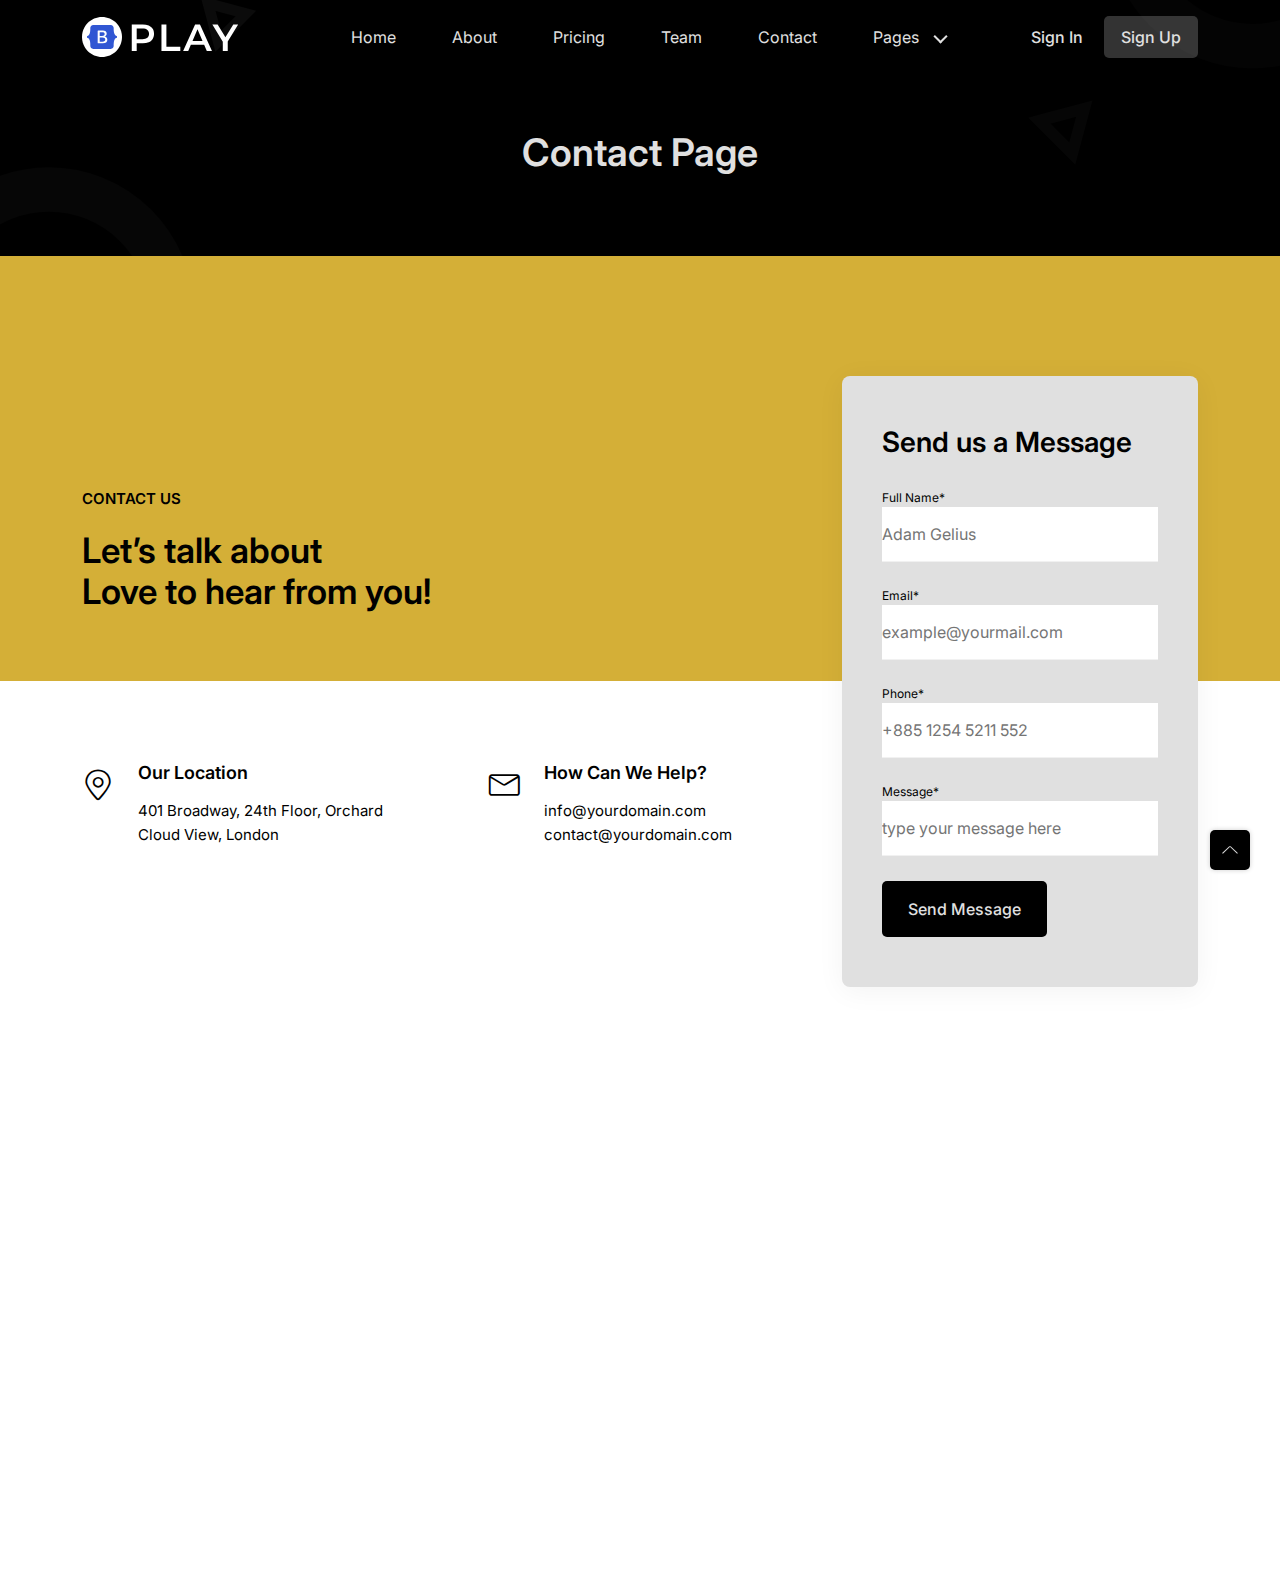
==== commit 58649f06: "Add files via upload" ====
--- a/contact.html
+++ b/contact.html
@@ -139,7 +139,7 @@
         <div class="row align-items-center">
           <div class="col-xl-8 col-lg-7">
             <div class="ud-contact-content-wrapper">
-              <div class="ud-contact-title">
+              <div class="ud-contact-title" id="contact">
                 <span>CONTACT US</span>
                 <h2>
                   Let’s talk about <br />
--- a/assets/css/ud-styles.css
+++ b/assets/css/ud-styles.css
@@ -13,8 +13,8 @@
 @import url("https://fonts.googleapis.com/css2?family=Inter:wght@200;300;400;500;600;700;800;900&display=swap");
 :root {
   --font: "Inter", sans-serif;
-  --body-color:#d4af37;
-  --heading-color: #000000;
+  --body-color:#000000;
+  --heading-color:  #000000;
   --primary-color:  #000000;
   --white: #e0e0e0;
 }
@@ -868,7 +868,7 @@
           box-shadow: 0px 0px 10px rgba(0, 0, 0, 0.3);
 }
 
-@media only screen and (min-width: 768px) and (max-width: 991px), (max-width: 767px) {
+@media only screen and (min-width: 108px) and (max-width: 991px), (max-width: 767px) {
   .ud-about-image {
     text-align: center;
   }
@@ -1364,7 +1364,7 @@
 }
 
 .ud-contact-title span {
-  color: var(--heading-color);
+  /* color: var(--heading-color); */
   font-weight: 600;
   font-size: 15px;
   margin-bottom: 20px;
@@ -1374,6 +1374,7 @@
   font-weight: 600;
   font-size: 35px;
   line-height: 41px;
+  color: black;
 }
 
 .ud-contact-info-wrapper {
